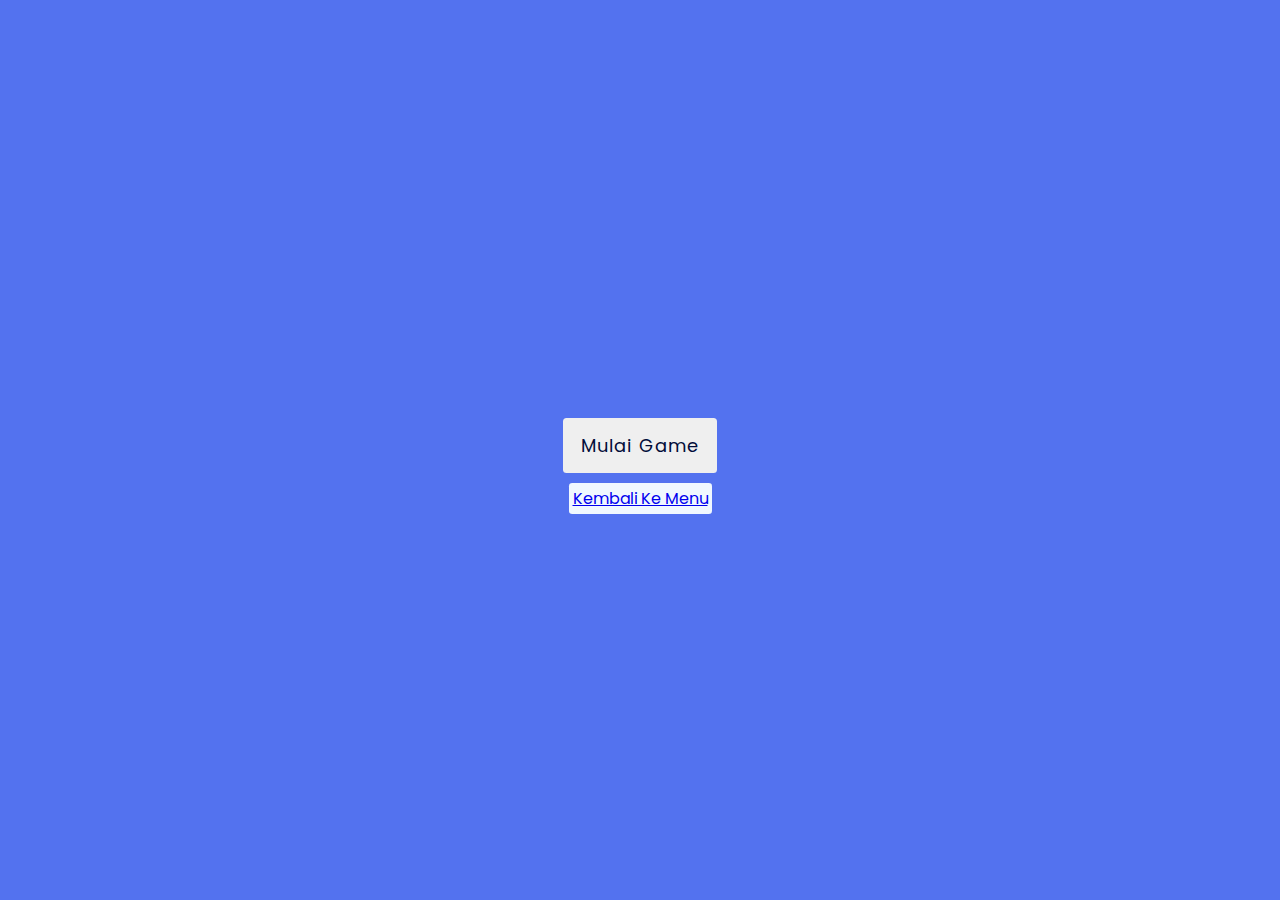
==== index.html @ 183938e1 "Initial commit" ====
<!DOCTYPE html>
<html lang="en">
  <head>
    <meta name="viewport" content="width=device-width, initial-scale=1.0" />
    <title>Hijaiyah Letters Game</title>
    <!-- Google Fonts -->
    <link
      href="https://fonts.googleapis.com/css2?family=Poppins:wght@400;600&display=swap"
      rel="stylesheet"
    />
    <!-- Stylesheet -->
    <link rel="stylesheet" href="style.css" />
  </head>
  <body>
    <div class="container">
      <h3>Tarik & Lepas Gambar <br>Huruf Hijaiyah <br>Sesuai Dengan Namanya</h3>
      <div class="draggable-objects"></div>
      <div class="drop-points"></div>
    </div>
    <div class="controls-container">
      <p id="result"></p>
      <button id="start">Mulai Game</button>
      <a href="index1.html" class="kembali">Kembali Ke Menu</a>
    </div>
    <!-- Script -->
    <script src="script.js"></script>
  </body>
</html>
---- style.css ----
* {
  padding: 0;
  margin: 0;
  box-sizing: border-box;
  font-family: "Poppins", sans-serif;
}
body {
  background-color: #5372ef;
}
.container {
  width: 90%;
  max-width: 38.5em;
  background-color: #ffffff;
  padding: 3em 0.5em;
  position: absolute;
  transform: translate(-50%, -50%);
  top: 50%;
  left: 50%;
  border-radius: 0.8em;
}
h3 {
  text-align: center;
  width: 60%;
  margin: 0 auto 2em auto;
  font-size: 1.2em;
  font-weight: 600;
  letter-spacing: 0.03em;
  line-height: 1.8em;
  color: #010c39;
}
.draggable-objects,
.drop-points {
  display: flex;
  justify-content: space-around;
  padding: 2em;
}
.draggable-image {
  width: 8em;
  cursor: move;
}
img {
  width: 8em;
  filter: drop-shadow(0 0.3em 0.9em rgba(0, 0, 0, 0.25));
}
.countries {
  width: 10em;
  height: 8em;
  display: grid;
  place-items: center;
  border: 0.25em dashed #010c39;
  border-radius: 0.8em;
}
.dropped {
  padding: 0;
  background-color: #e5ffc8;
}
.controls-container {
  position: absolute;
  display: flex;
  align-items: center;
  justify-content: center;
  height: 100%;
  width: 100%;
  background-color: #5372ef;
  flex-direction: column;
  top: 0;
}
.controls-container button {
  font-size: 1.12em;
  padding: 0.8em 1em;
  border-radius: 0.2em;
  border: none;
  outline: none;
  color: #010c39;
  letter-spacing: 0.06em;
  cursor: pointer;
}
.controls-container p {
  color: #ffffff;
  font-size: 2em;
  margin-bottom: 1em;
}
.hide {
  display: none;
}
.kembali {
  background-color: aliceblue;
  padding: 3px 4px;
  margin-top: 10px;
  border-radius: 0.2em;
}
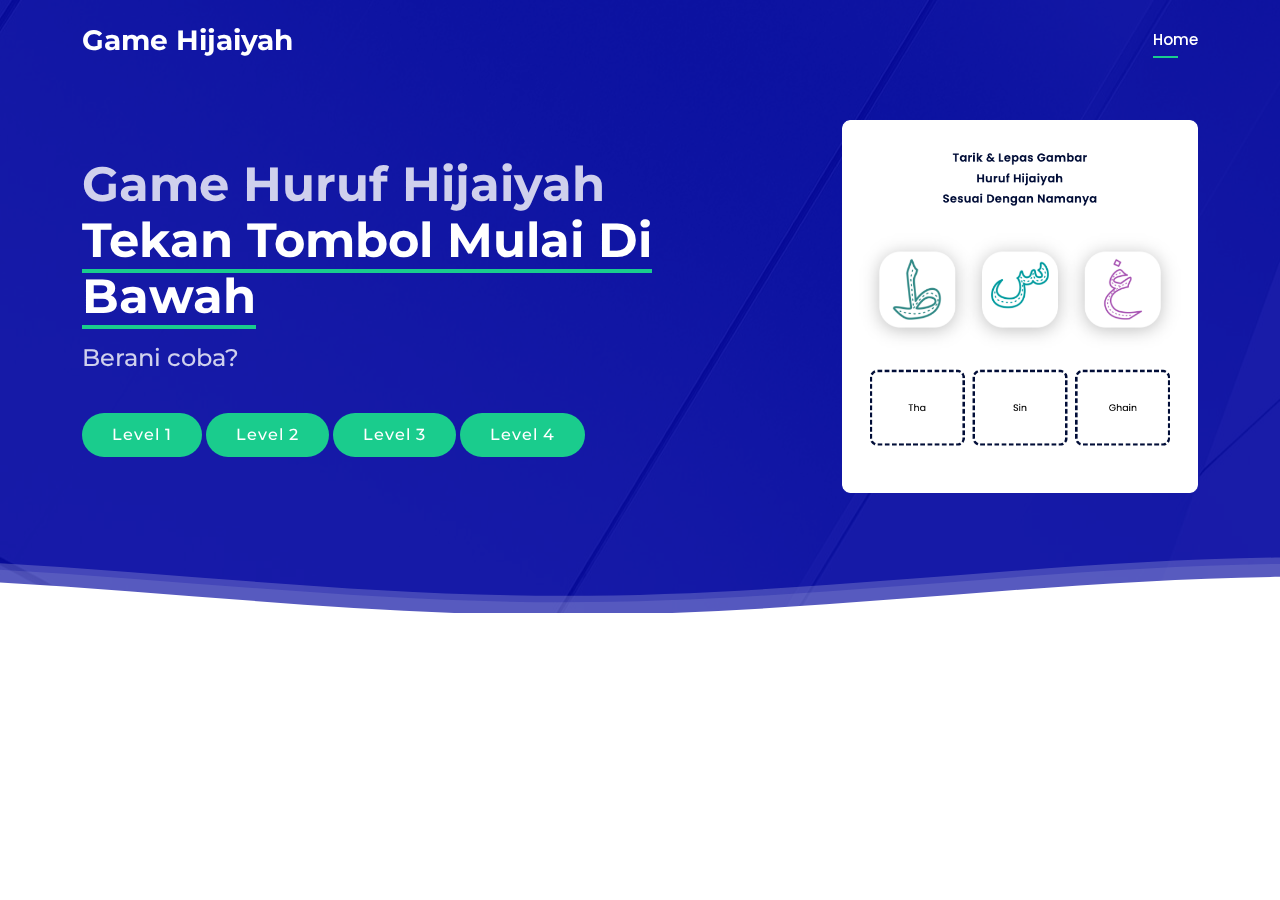
==== commit 50d7a787: "index.html" ====
--- a/index.html
+++ b/index.html
@@ -1,28 +1,118 @@
 <!DOCTYPE html>
 <html lang="en">
-  <head>
-    <meta name="viewport" content="width=device-width, initial-scale=1.0" />
-    <title>Hijaiyah Letters Game</title>
-    <!-- Google Fonts -->
-    <link
-      href="https://fonts.googleapis.com/css2?family=Poppins:wght@400;600&display=swap"
-      rel="stylesheet"
-    />
-    <!-- Stylesheet -->
-    <link rel="stylesheet" href="style.css" />
-  </head>
-  <body>
+
+<head>
+  <meta charset="utf-8">
+  <meta content="width=device-width, initial-scale=1.0" name="viewport">
+
+  <title>Game Hijaiyah</title>
+  <meta content="" name="description">
+  <meta content="" name="keywords">
+
+  <!-- Favicons -->
+  <link href="assets/img/favicon.png" rel="icon">
+  <link href="assets/img/apple-touch-icon.png" rel="apple-touch-icon">
+
+  <!-- Google Fonts -->
+  <link href="https://fonts.googleapis.com/css?family=Open+Sans:300,300i,400,400i,600,600i,700,700i|Montserrat:300,300i,400,400i,500,500i,600,600i,700,700i|Poppins:300,300i,400,400i,500,500i,600,600i,700,700i" rel="stylesheet">
+
+  <!-- Vendor CSS Files -->
+  <link href="assets/vendor/aos/aos.css" rel="stylesheet">
+  <link href="assets/vendor/bootstrap/css/bootstrap.min.css" rel="stylesheet">
+  <link href="assets/vendor/bootstrap-icons/bootstrap-icons.css" rel="stylesheet">
+  <link href="assets/vendor/boxicons/css/boxicons.min.css" rel="stylesheet">
+  <link href="assets/vendor/glightbox/css/glightbox.min.css" rel="stylesheet">
+  <link href="assets/vendor/remixicon/remixicon.css" rel="stylesheet">
+  <link href="assets/vendor/swiper/swiper-bundle.min.css" rel="stylesheet">
+
+  <!-- Template Main CSS File -->
+  <link href="assets/css/style.css" rel="stylesheet">
+
+  <!-- =======================================================
+  * Template Name: Bootslander - v4.10.0
+  * Template URL: https://bootstrapmade.com/bootslander-free-bootstrap-landing-page-template/
+  * Author: BootstrapMade.com
+  * License: https://bootstrapmade.com/license/
+  ======================================================== -->
+</head>
+
+<body>
+
+  <!-- ======= Header ======= -->
+  <header id="header" class="fixed-top d-flex align-items-center header-transparent">
+    <div class="container d-flex align-items-center justify-content-between">
+
+      <div class="logo">
+        <h1><a href="indexx.html"><span>Game Hijaiyah</span></a></h1>
+        <!-- Uncomment below if you prefer to use an image logo -->
+        <!-- <a href="index.html"><img src="assets/img/logo.png" alt="" class="img-fluid"></a>-->
+      </div>
+
+      <nav id="navbar" class="navbar">
+        <ul>
+          <li><a class="nav-link scrollto active" href="#hero">Home</a></li>
+        </ul>
+        <i class="bi bi-list mobile-nav-toggle"></i>
+      </nav><!-- .navbar -->
+
+    </div>
+  </header><!-- End Header -->
+
+  <!-- ======= Hero Section ======= -->
+  <section id="hero">
+
     <div class="container">
-      <h3>Tarik & Lepas Gambar <br>Huruf Hijaiyah <br>Sesuai Dengan Namanya</h3>
-      <div class="draggable-objects"></div>
-      <div class="drop-points"></div>
+      <div class="row justify-content-between">
+        <div class="col-lg-7 pt-5 pt-lg-0 order-2 order-lg-1 d-flex align-items-center">
+          <div data-aos="zoom-out">
+            <h1>Game Huruf Hijaiyah <span>Tekan Tombol Mulai Di Bawah</span></h1>
+            <h2>Berani coba?</h2>
+            <div class="text-center text-lg-start">
+              <a href="level1.html" class="btn-get-started scrollto">Level 1</a>
+              <a href="level2.html" class="btn-get-started scrollto">Level 2</a>
+              <a href="level3.html" class="btn-get-started scrollto">Level 3</a>
+              <a href="level4.html" class="btn-get-started scrollto">Level 4</a>
+            </div>
+          </div>
+        </div>
+        <div class="col-lg-4 order-1 order-lg-2 hijaiyah" data-aos="zoom-out" data-aos-delay="300">
+          <img src="hhijaiyah.png" class="img-fluid animated" alt="">
+        </div>
+      </div>
     </div>
-    <div class="controls-container">
-      <p id="result"></p>
-      <button id="start">Mulai Game</button>
-      <a href="index1.html" class="kembali">Kembali Ke Menu</a>
-    </div>
-    <!-- Script -->
-    <script src="script.js"></script>
-  </body>
+
+    <svg class="hero-waves" xmlns="http://www.w3.org/2000/svg" xmlns:xlink="http://www.w3.org/1999/xlink" viewBox="0 24 150 28 " preserveAspectRatio="none">
+      <defs>
+        <path id="wave-path" d="M-160 44c30 0 58-18 88-18s 58 18 88 18 58-18 88-18 58 18 88 18 v44h-352z">
+      </defs>
+      <g class="wave1">
+        <use xlink:href="#wave-path" x="50" y="3" fill="rgba(255,255,255, .1)">
+      </g>
+      <g class="wave2">
+        <use xlink:href="#wave-path" x="50" y="0" fill="rgba(255,255,255, .2)">
+      </g>
+      <g class="wave3">
+        <use xlink:href="#wave-path" x="50" y="9" fill="#fff">
+      </g>
+    </svg>
+
+  </section><!-- End Hero -->
+
+
+  <a href="#" class="back-to-top d-flex align-items-center justify-content-center"><i class="bi bi-arrow-up-short"></i></a>
+  <div id="preloader"></div>
+
+  <!-- Vendor JS Files -->
+  <script src="assets/vendor/purecounter/purecounter_vanilla.js"></script>
+  <script src="assets/vendor/aos/aos.js"></script>
+  <script src="assets/vendor/bootstrap/js/bootstrap.bundle.min.js"></script>
+  <script src="assets/vendor/glightbox/js/glightbox.min.js"></script>
+  <script src="assets/vendor/swiper/swiper-bundle.min.js"></script>
+  <script src="assets/vendor/php-email-form/validate.js"></script>
+
+  <!-- Template Main JS File -->
+  <script src="assets/js/main.js"></script>
+
+</body>
+
 </html>
